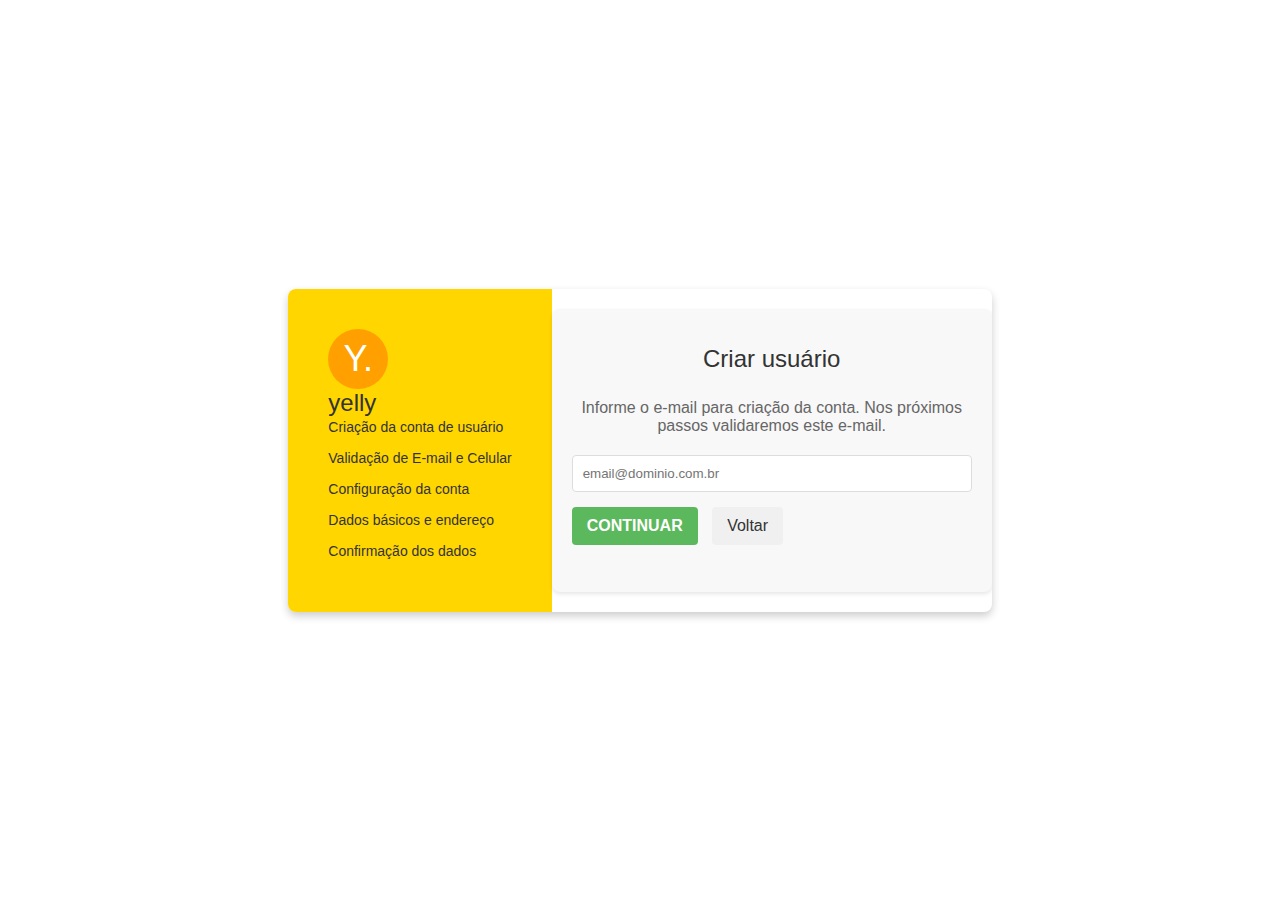
==== envio/index.html @ b6b11cb8 "Rascunho do Projeto" ====
<!DOCTYPE html>
<html lang="pt-br">
<head>
    <meta charset="UTF-8">
    <title>Criar Usuário - Yelly</title>
    <link rel="stylesheet" href="style.css">
</head>
<body>
    <div class="container">
        <div class="sidebar">
            <div class="logo">Y.</div>
            <h1>yelly</h1>
            <ol class="steps">
                <li>Criação da conta de usuário</li>
                <li>Validação de E-mail e Celular</li>
                <li>Configuração da conta</li>
                <li>Dados básicos e endereço</li>
                <li>Confirmação dos dados</li>
            </ol>
        </div>
        <div class="form-container">
            <div class="form-title">Criar usuário</div>
            <p class="form-description">Informe o e-mail para criação da conta. Nos próximos passos validaremos este e-mail.</p>
            <form action="email.php" method="post">
                <input type="email" id="email" name="email" placeholder="email@dominio.com.br" required>
                <button type="submit" class="btn-continue">Continuar</button>
                <button type="button" class="btn-back" onclick="window.history.back();">Voltar</button>
            </form>            
        </div>
    </div>
</body>
</html>
---- envio/style.css ----
body, html {
    height: 100%;
    margin: 0;
    font-family: 'Arial', sans-serif;
    background-color: #fff;
    display: flex;
    justify-content: center;
    align-items: center;
}

.container {
    display: flex;
    max-width: 800px; /* ajuste de acordo com a largura da imagem */
    box-shadow: 0 4px 8px 0 rgba(0,0,0,0.2);
    border-radius: 8px;
    overflow: hidden;
}

.sidebar {
    background-color: #FFD600;
    padding: 40px;
    display: flex;
    flex-direction: column;
    justify-content: space-between;
}

.logo {
    font-size: 36px; /* ajuste para corresponder ao tamanho do logotipo na imagem */
    color: #fff;
    background-color: #FFA000;
    display: flex;
    justify-content: center;
    align-items: center;
    width: 60px; /* ajuste para corresponder ao tamanho do logotipo na imagem */
    height: 60px; /* ajuste para corresponder ao tamanho do logotipo na imagem */
    border-radius: 50%;
}

h1 {
    font-size: 24px; /* ajuste para corresponder ao tamanho do texto na imagem */
    color: #333;
    margin: 0;
    font-weight: normal;
}

.steps {
    list-style: none;
    padding: 0;
    margin: 0;
}

.steps li {
    margin-bottom: 10px;
    font-size: 14px; /* ajuste para corresponder ao tamanho do texto na imagem */
    color: #333;
    line-height: 1.5;
}

.form-container {
    background-color: #fff;
    padding: 40px;
    flex-grow: 1;
    display: flex;
    flex-direction: column;
    justify-content: center;
}

.form-title {
    font-size: 24px; /* ajuste para corresponder ao tamanho do texto na imagem */
    color: #333;
    margin-bottom: 10px;
}

.form-description {
    font-size: 14px; /* ajuste para corresponder ao tamanho do texto na imagem */
    color: #666;
    margin-bottom: 20px;
}

input[type=email] {
    width: 100%;
    padding: 15px;
    margin-bottom: 20px;
    border: 1px solid #ccc;
    border-radius: 4px;
    box-sizing: border-box; /* garante que padding não adicione largura */
}

.btn-continue {
    background-color: #FFA000;
    color: white;
    border: none;
    padding: 15px;
    margin-bottom: 10px;
    border-radius: 4px;
    font-size: 14px;
    font-weight: bold;
    text-transform: uppercase;
    cursor: pointer;
}

.btn-back {
    background-color: transparent;
    color: #666;
    border: 1px solid #ccc;
    padding: 15px;
    border-radius: 4px;
    font-size: 14px;
    cursor: pointer;
}

/* Responsividade e outros ajustes podem ser necessários */
/* Estilos do Formulário */
.form-container {
    max-width: 400px; /* Ajuste conforme necessário */
    background-color: #f8f8f8; /* Cor de fundo do container do formulário */
    padding: 20px;
    margin: 20px auto;
    border-radius: 8px;
    box-shadow: 0 2px 4px rgba(0, 0, 0, 0.1); /* Sombra suave */
}

.form-title {
    font-size: 1.5em;
    color: #333;
    margin-bottom: 10px;
    text-align: center;
}

.form-description {
    font-size: 1em;
    color: #666;
    margin-bottom: 20px;
    text-align: center;
}

input[type="codigo"],
input[type="text"],
input[type="email"],
input[type="tel"] {
    width: 100%; /* Ocupa toda a largura do container */
    padding: 10px;
    margin-bottom: 15px;
    border: 1px solid #ddd; /* Borda sutil */
    border-radius: 4px; /* Bordas arredondadas */
    box-sizing: border-box; /* O padding não afeta a largura total do elemento */
}

input[type="codigo"]::placeholder { /* Estilo do placeholder */
    color: #bbb;
}

.btn-continue,
.btn-back {
    padding: 10px 15px;
    border: none;
    border-radius: 4px;
    cursor: pointer;
    font-size: 1em;
    margin-right: 10px; /* Espaço entre os botões */
}

.btn-continue {
    background-color: #5cb85c; /* Cor de fundo para 'Continuar' */
    color: white; /* Cor do texto */
}

.btn-back {
    background-color: #f0f0f0; /* Cor de fundo para 'Voltar' */
    color: #333; /* Cor do texto */
}

.btn-back:hover {
    background-color: #e0e0e0; /* Cor de fundo do botão 'Voltar' ao passar o mouse */
}

/* Adiciona um estilo ao focar no input */
input[type="codigo"]:focus {
    border-color: #5cb85c;
    outline: none; /* Remove o contorno padrão do navegador */
}

/* Estilos para telas pequenas */
@media (max-width: 768px) {
    .form-container {
        width: 90%; /* Ocupa mais espaço em telas menores */
    }
}
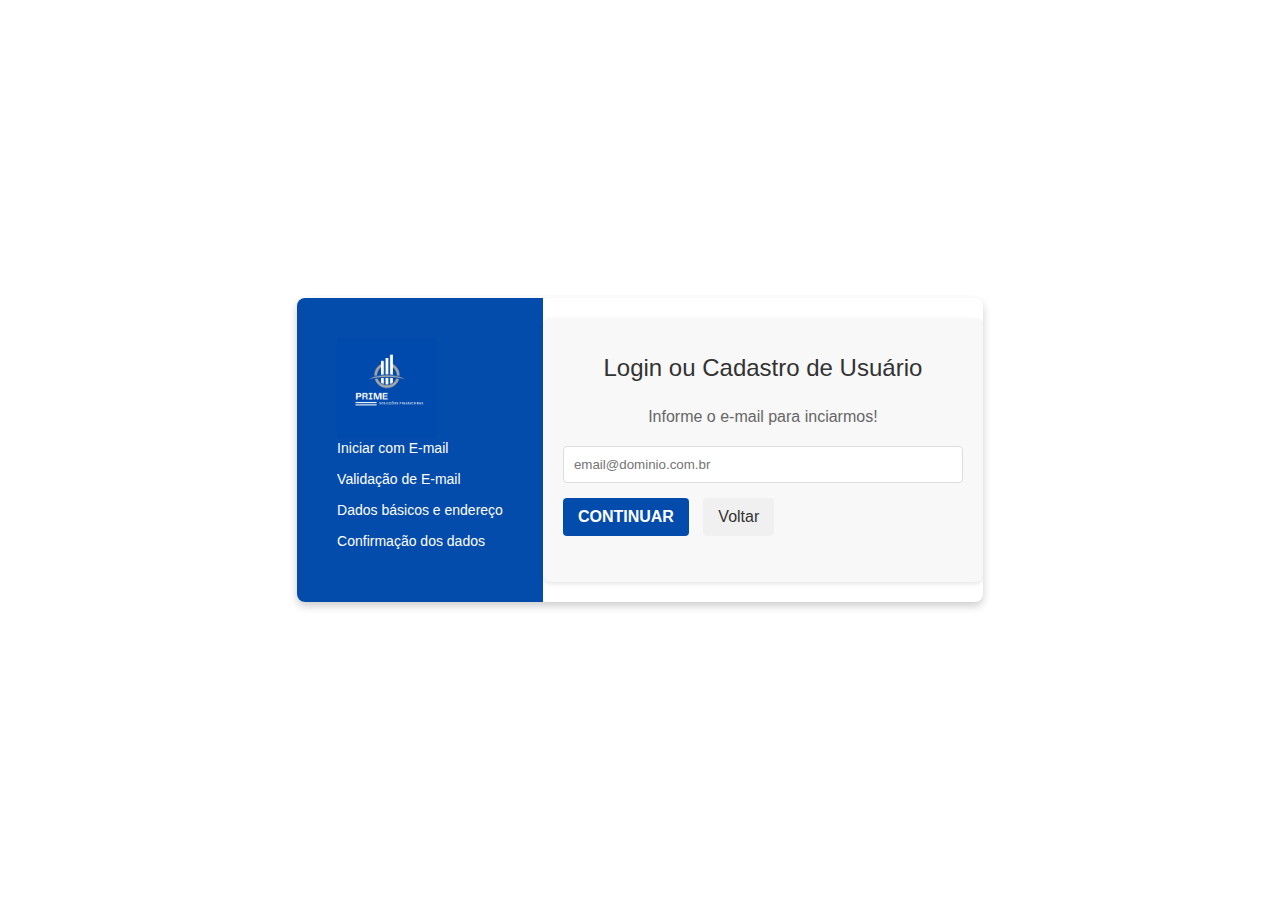
==== commit ac350671: "Café com código de fim do dia" ====
--- a/envio/index.html
+++ b/envio/index.html
@@ -2,25 +2,24 @@
 <html lang="pt-br">
 <head>
     <meta charset="UTF-8">
-    <title>Criar Usuário - Yelly</title>
+    <title>Prime</title>
     <link rel="stylesheet" href="style.css">
 </head>
 <body>
     <div class="container">
         <div class="sidebar">
-            <div class="logo">Y.</div>
-            <h1>yelly</h1>
+            <img class="img" src="logo.png" alt="Logo Prime Soluções Financeiras" style="width: 100px; height: 100px;">
+
             <ol class="steps">
-                <li>Criação da conta de usuário</li>
-                <li>Validação de E-mail e Celular</li>
-                <li>Configuração da conta</li>
+                <li>Iniciar com E-mail</li>
+                <li>Validação de E-mail</li>
                 <li>Dados básicos e endereço</li>
                 <li>Confirmação dos dados</li>
             </ol>
         </div>
         <div class="form-container">
-            <div class="form-title">Criar usuário</div>
-            <p class="form-description">Informe o e-mail para criação da conta. Nos próximos passos validaremos este e-mail.</p>
+            <div class="form-title">Login ou Cadastro de Usuário</div>
+            <p class="form-description">Informe o e-mail para inciarmos!</p>
             <form action="email.php" method="post">
                 <input type="email" id="email" name="email" placeholder="email@dominio.com.br" required>
                 <button type="submit" class="btn-continue">Continuar</button>
--- a/envio/style.css
+++ b/envio/style.css
@@ -17,7 +17,7 @@
 }
 
 .sidebar {
-    background-color: #FFD600;
+    background-color: #044cac;
     padding: 40px;
     display: flex;
     flex-direction: column;
@@ -52,7 +52,7 @@
 .steps li {
     margin-bottom: 10px;
     font-size: 14px; /* ajuste para corresponder ao tamanho do texto na imagem */
-    color: #333;
+    color: #ffffff;
     line-height: 1.5;
 }
 
@@ -87,7 +87,7 @@
 }
 
 .btn-continue {
-    background-color: #FFA000;
+    background-color: #044cac;
     color: white;
     border: none;
     padding: 15px;
@@ -161,7 +161,7 @@
 }
 
 .btn-continue {
-    background-color: #5cb85c; /* Cor de fundo para 'Continuar' */
+    background-color: #044cac; /* Cor de fundo para 'Continuar' */
     color: white; /* Cor do texto */
 }
 
@@ -186,3 +186,4 @@
         width: 90%; /* Ocupa mais espaço em telas menores */
     }
 }
+
